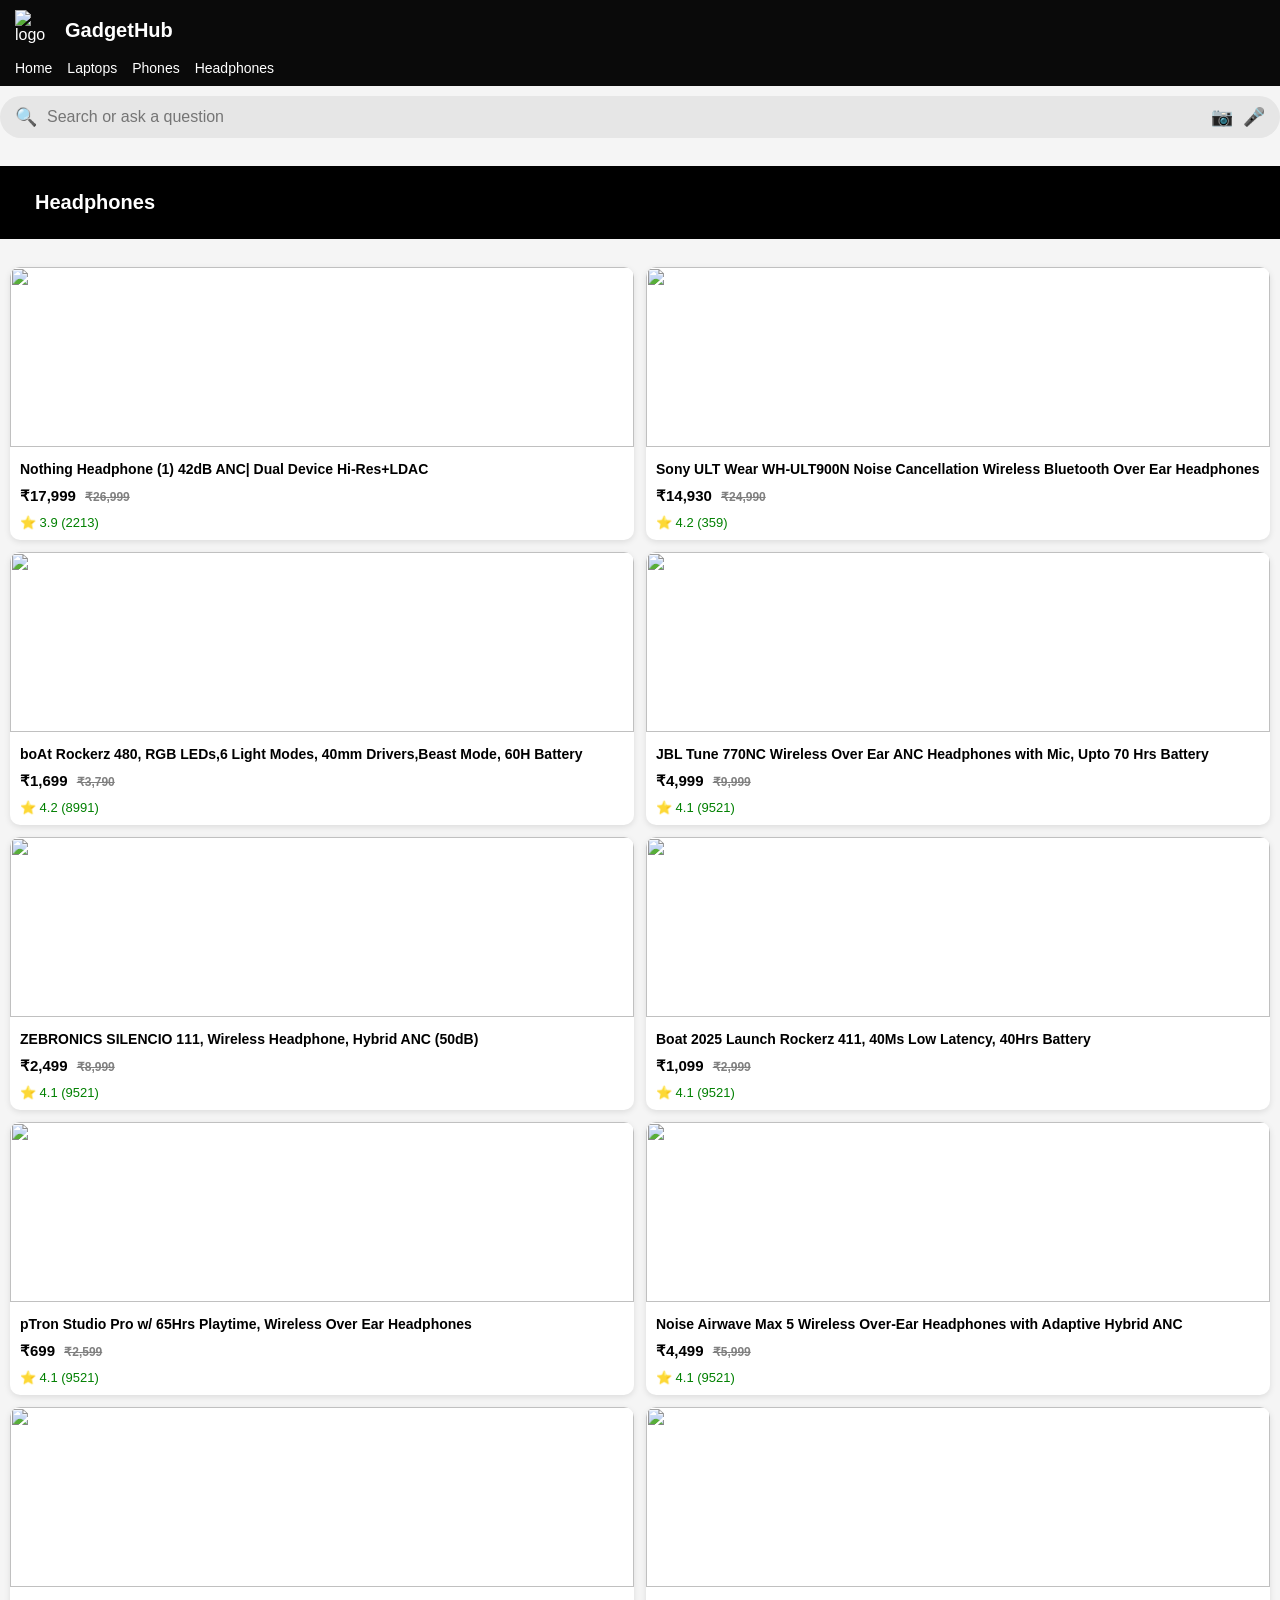
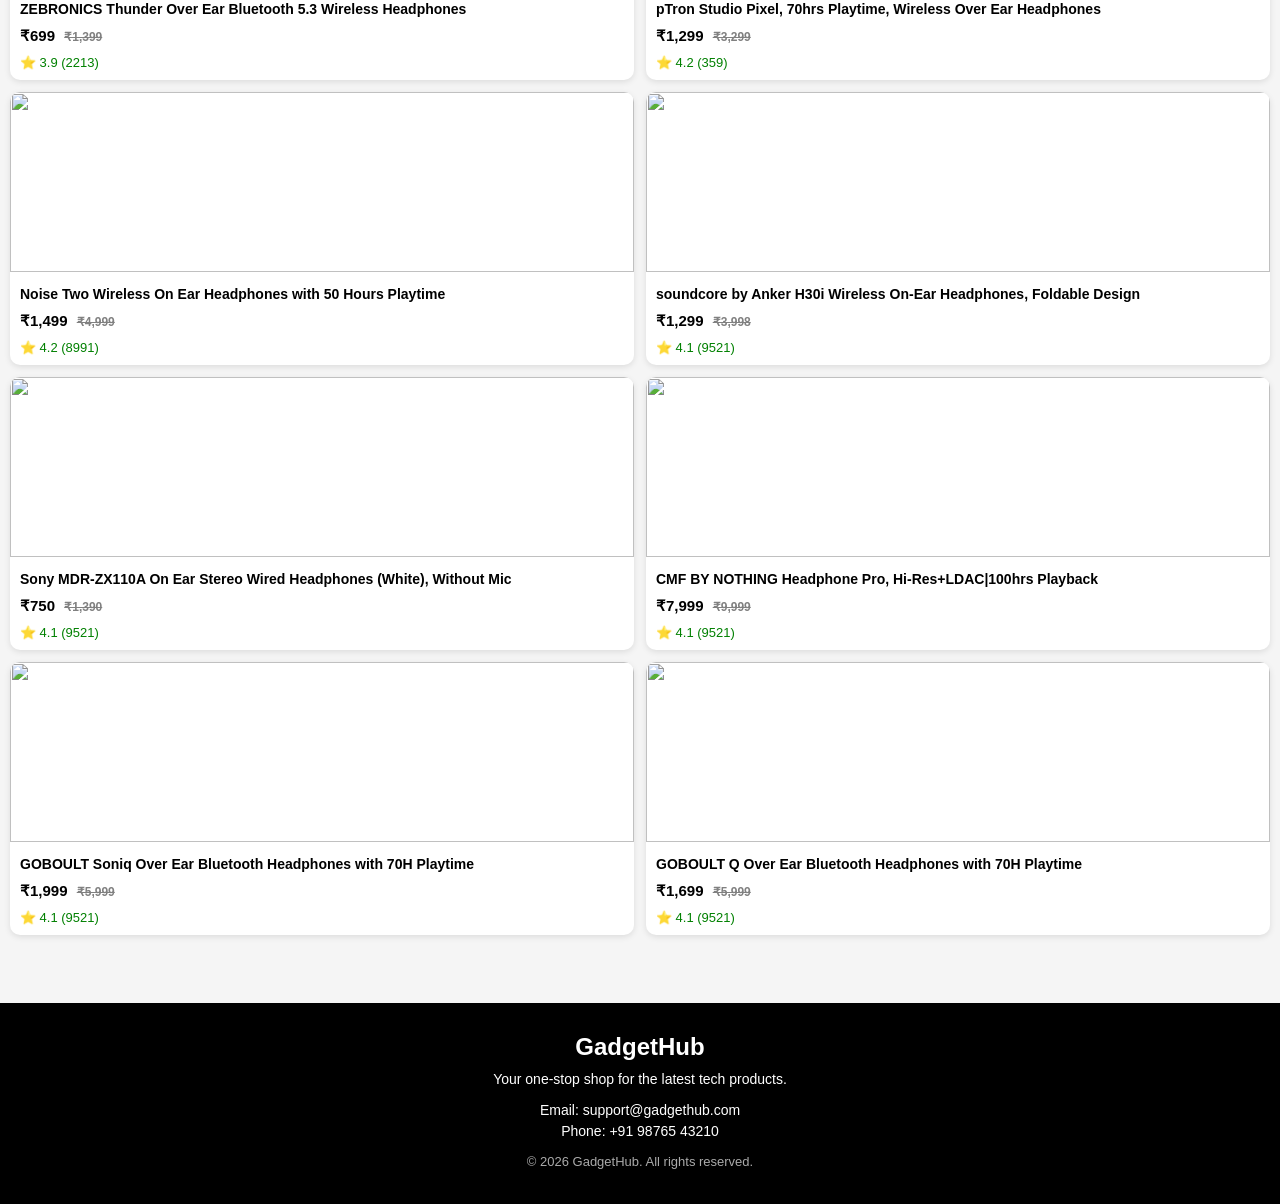
==== hphones.html @ 0cee2f6a "Add files via upload" ====
<!DOCTYPE html>
<html>
  <head>
    <meta charset="UTF-8">
    <meta name="viewpoint" content="width=device-width, initial-scale=1.0">
    <title>GadgetHub</title>
    <link rel="stylesheet" href="style.css">
  </head>
  <body>
  <header class="navbar">
    <div class="top-bar">
      <img src="images/logo.png" alt="logo">
      <h1>GadgetHub</h1>
    </div>
    <nav>
      <a href="index.html">Home</a>
      <a href="lap.html">Laptops</a>
      <a href="phones.html">Phones</a>
      <a href="hphones.html">Headphones</a>
    </nav>
  </header>
  <div class="search-wrapper">
    <div class="search-bar">
      <span class="icon">🔍</span>
      <input type="text" placeholder="Search or ask a question">
      <span class="icon">📷</span>
      <span class="icon">🎤</span>
    </div>
  </div>
  <br>
  <section class="lap">
    <h3>Headphones</h3>
  </section>
  <br>
  <div class="container">
    <a href="https://dl.flipkart.com/s/InLp1YNNNN" class="card">
      <img src="images/h1.png" alt="">
      <h3>Nothing Headphone (1) 42dB ANC| Dual Device Hi-Res+LDAC</h3>
      <p class="price">₹17,999 <span>₹26,999</span></p>
      <p class="rating">⭐ 3.9 (2213)</p>
    </a>

    <a href="https://amzn.in/d/0iYgbrPZ" class="card">
      <img src="images/h2.png" alt="">
      <h3>Sony ULT Wear WH-ULT900N Noise Cancellation Wireless Bluetooth Over Ear Headphones </h3>
      <p class="price">₹14,930 <span>₹24,990</span></p>
      <p class="rating">⭐ 4.2 (359)</p>
    </a>

    <a href="https://amzn.in/d/00sa8qSG" class="card">
      <img src="images/h3.png" alt="">
      <h3>boAt Rockerz 480, RGB LEDs,6 Light Modes, 40mm Drivers,Beast Mode, 60H Battery</h3>
      <p class="price">₹1,699 <span>₹3,790</span></p>
      <p class="rating">⭐ 4.2 (8991)</p>
    </a>

    <a href="https://amzn.in/d/0ebWjvim" class="card">
      <img src="images/h4.png" alt="">
      <h3>JBL Tune 770NC Wireless Over Ear ANC Headphones with Mic, Upto 70 Hrs Battery</h3>
      <p class="price">₹4,999 <span>₹9,999</span></p>
      <p class="rating">⭐ 4.1 (9521)</p>
    </a>
    
    <a href="https://amzn.in/d/0aN2cgRt" class="card">
      <img src="images/h5.png" alt="">
      <h3>ZEBRONICS SILENCIO 111, Wireless Headphone, Hybrid ANC (50dB)</h3>
      <p class="price">₹2,499 <span>₹8,999</span></p>
      <p class="rating">⭐ 4.1 (9521)</p>
    </a>
    
    <a href="https://amzn.in/d/0ee79Uye" class="card">
      <img src="images/h6.png" alt="">
      <h3>Boat 2025 Launch Rockerz 411, 40Ms Low Latency, 40Hrs Battery</h3>
      <p class="price">₹1,099 <span>₹2,999</span></p>
      <p class="rating">⭐ 4.1 (9521)</p>
    </a>
    
    <a href="https://amzn.in/d/0f0lTDDI" class="card">
      <img src="images/h7.png" alt="">
      <h3>pTron Studio Pro w/ 65Hrs Playtime, Wireless Over Ear Headphones</h3>
      <p class="price">₹699 <span>₹2,599</span></p>
      <p class="rating">⭐ 4.1 (9521)</p>
    </a>
    
    <a href="https://amzn.in/d/0imuKUgX" class="card">
      <img src="images/h8.png" alt="">
      <h3>Noise Airwave Max 5 Wireless Over-Ear Headphones with Adaptive Hybrid ANC</h3>
      <p class="price">₹4,499 <span>₹5,999</span></p>
      <p class="rating">⭐ 4.1 (9521)</p>
    </a>
    
    <a href="https://amzn.in/d/0j7NkLdL" class="card">
      <img src="images/h9.png" alt="">
      <h3>ZEBRONICS Thunder Over Ear Bluetooth 5.3 Wireless Headphones </h3>
      <p class="price">₹699 <span>₹1,399</span></p>
      <p class="rating">⭐ 3.9 (2213)</p>
    </a>

    <a href="https://amzn.in/d/03QUDl3s" class="card">
      <img src="images/h10.png" alt="">
      <h3>pTron Studio Pixel, 70hrs Playtime, Wireless Over Ear Headphones</h3>
      <p class="price">₹1,299 <span>₹3,299</span></p>
      <p class="rating">⭐ 4.2 (359)</p>
    </a>

    <a href="https://amzn.in/d/09NGCe3c" class="card">
      <img src="images/h11.png" alt="">
      <h3>Noise Two Wireless On Ear Headphones with 50 Hours Playtime</h3>
      <p class="price">₹1,499 <span>₹4,999</span></p>
      <p class="rating">⭐ 4.2 (8991)</p>
    </a>

    <a href="https://amzn.in/d/09EQmXiZ" class="card">
      <img src="images/h12.png" alt="">
      <h3>soundcore by Anker H30i Wireless On-Ear Headphones, Foldable Design</h3>
      <p class="price">₹1,299 <span>₹3,998</span></p>
      <p class="rating">⭐ 4.1 (9521)</p>
    </a>
    
    <a href="https://amzn.in/d/04qWmv3U" class="card">
      <img src="images/h13.png" alt="">
      <h3>Sony MDR-ZX110A On Ear Stereo Wired Headphones (White), Without Mic</h3>
      <p class="price">₹750 <span>₹1,390</span></p>
      <p class="rating">⭐ 4.1 (9521)</p>
    </a>
    
    <a href="https://amzn.in/d/01koR1TC" class="card">
      <img src="images/h14.png" alt="">
      <h3>CMF BY NOTHING Headphone Pro, Hi-Res+LDAC|100hrs Playback</h3>
      <p class="price">₹7,999 <span>₹9,999</span></p>
      <p class="rating">⭐ 4.1 (9521)</p>
    </a>
    
    <a href="https://amzn.in/d/0aGpU3lr" class="card">
      <img src="images/h15.png" alt="">
      <h3>GOBOULT Soniq Over Ear Bluetooth Headphones with 70H Playtime</h3>
      <p class="price">₹1,999 <span>₹5,999</span></p>
      <p class="rating">⭐ 4.1 (9521)</p>
    </a>
    
    <a href="https://amzn.in/d/07O27MwJ" class="card">
      <img src="images/h16.png" alt="">
      <h3>GOBOULT Q Over Ear Bluetooth Headphones with 70H Playtime</h3>
      <p class="price">₹1,699 <span>₹5,999</span></p>
      <p class="rating">⭐ 4.1 (9521)</p>
    </a>

  </div>
  <br>
  
  <footer class="footer">
    <div class="footer-content">
      <h2>GadgetHub</h2>
      <p>Your one-stop shop for the latest tech products.</p>

      <div class="contact">
        <p>Email: support@gadgethub.com</p>
        <p>Phone: +91 98765 43210</p>
      </div>

      <p class="copyright">© 2026 GadgetHub. All rights reserved.
      </p>
    </div>
  </footer>
  </body>
</html>
---- style.css ----
/* RESET */
* {
  margin: 0;
  padding: 0;
  box-sizing: border-box;
  font-family: Arial, sans-serif;
}

/* BODY */
body {
  background: #f5f5f5;
}

/* NAVBAR */
/* NAVBAR (stack items vertically) */
.navbar {
  display: flex;
  flex-direction: column; /* 👈 this moves nav below */
  background: #0a0a0a;
  color: white;
  padding: 10px 15px;
}

/* LOGO + NAME IN ONE LINE */
.top-bar {
  display: flex;
  align-items: center;
  gap: 10px;
}

/* LOGO IMAGE */
.top-bar img {
  width: 40px;
  height: 40px;
}

/* TITLE */
.top-bar h1 {
  font-size: 20px;
}

/* NAVIGATION BELOW */
.navbar nav {
  margin-top: 10px;
  display: flex;
  gap: 15px;
}

/* LINKS */
.navbar nav a {
  color: white;
  text-decoration: none;
  font-size: 14px;
}

.navbar nav a:hover {
  text-decoration: underline;
}

/* SEARCH BAR */
/* FULL WIDTH SEARCH BAR */
/* WRAPPER */
.search-bar {
  display: flex;
  align-items: center;
  gap: 10px;

  width: 100%;
  padding: 10px 15px;

  background: #e6e6e6; /* light gray like image */
  border-radius: 40px;

  margin: 10px 0;
}

/* INPUT */
.search-bar input {
  flex: 1;                /* takes all space */
  border: none;
  background: transparent;
  outline: none;
  font-size: 16px;
}

/* ICONS */
.icon {
  font-size: 18px;
  color: #333;
  cursor: pointer;
}

/* RESET (optional but good practice) */
* {
  margin: 0;
  padding: 0;
  box-sizing: border-box;
}

/* HERO SECTION */
.hero {
  position: relative;
  width: 100%;
  height: 400px;
  overflow: hidden;
}

/* SLIDES */
.hero .slide {
  position: absolute;
  width: 100%;
  height: 100%;
  top: 0;
  left: 0;
  background-size: cover;
  background-position: center;
  opacity: 0;
  animation: slideshow 36s infinite;
  z-index: 1;
}

/* SLIDE IMAGES */
.hero .slide:nth-child(1) { background-image: url("images/l5.png"); animation-delay: 0s; }
.hero .slide:nth-child(2) { background-image: url("images/l6.png"); animation-delay: 4s; }
.hero .slide:nth-child(3) { background-image: url("images/l7.png"); animation-delay: 8s; }
.hero .slide:nth-child(4) { background-image: url("images/p5.png"); animation-delay: 12s; }
.hero .slide:nth-child(5) { background-image: url("images/p6.png"); animation-delay: 16s; }
.hero .slide:nth-child(6) { background-image: url("images/p7.png"); animation-delay: 20s; }
.hero .slide:nth-child(7) { background-image: url("images/h5.png"); animation-delay: 24s; }
.hero .slide:nth-child(8) { background-image: url("images/h6.png"); animation-delay: 28s; }
.hero .slide:nth-child(9) { background-image: url("images/h7.png"); animation-delay: 32s; }

/* SLIDESHOW ANIMATION */
@keyframes slideshow {
  0%   { opacity: 0; }
  5%   { opacity: 1; }
  15%  { opacity: 1; }
  20%  { opacity: 0; }
  100% { opacity: 0; }
}

/* BLACK TINT OVERLAY */
.hero::after {
  content: "";
  position: absolute;
  width: 100%;
  height: 100%;
  top: 0;
  left: 0;
  background: rgba(0, 0, 0, 0.5); /* adjust brightness here */
  z-index: 2;
}

/* HERO CONTENT (TEXT + BUTTON) */
.hero-content {
  position: absolute;
  top: 50%;
  left: 50%;
  transform: translate(-50%, -50%);
  z-index: 3;
  text-align: center;
  color: white;
}

/* HEADING */
.hero-content h2 {
  font-size: 36px;
  margin-bottom: 15px;
  font-weight: bold;
}

/* BUTTON */
.btn {
  display: inline-block;
  padding: 10px 20px;
  background-color: #ff6600;
  color: white;
  text-decoration: none;
  border-radius: 5px;
  font-size: 16px;
  transition: 0.3s ease;
}

.btn:hover {
  background-color: #e65c00;
}

/* OPTIONAL: Smooth zoom effect */
.hero .slide {
  animation: slideshow 36s infinite, zoom 36s infinite;
}

@keyframes zoom {
  from { transform: scale(1); }
  to { transform: scale(1.1); }
}

/* CATEGORIES */
.categories {
  display: grid;
  grid-template-columns: repeat(4, 1fr);
  gap: 10px;
  padding: 15px;
}

.categories .card {
  background: white;
  text-align: center;
  padding: 15px;
  border-radius: 8px;
  text-decoration: none;
  color: black;
  font-weight: bold;
  box-shadow: 0 2px 5px rgba(0,0,0,0.1);
}

.categories .card:hover {
  background: #eaeaea;
}

/* SECTION HEADINGS */
section h2,
section h3 {
  padding: 10px 15px;
}

.lap {
  background-color: black;
  display: flex;                  /* puts items in a row */
  justify-content: space-between; /* pushes left & right */
  align-items: center;            /* vertical alignment */
  padding: 15px 20px;
}

.lap h3 {
  font-size: 20px;
  color: white;
  margin: 0; /* removes extra spacing */
}

.phones {
  background-color: black;
  display: flex;                  /* puts items in a row */
  justify-content: space-between; /* pushes left & right */
  align-items: center;            /* vertical alignment */
  padding: 15px 20px;
}

.phones h3 {
  font-size: 20px;
  color: white;
  margin: 0; /* removes extra spacing */
}

.see_more {
  background-color: white;  /* FIXED (#white is invalid) */
  color: black;             /* better contrast */
  text-decoration: none;
  padding: 8px 15px;
  border-radius: 5px;
  font-size: 14px;
}

.see_more:hover {
  background-color: #ddd;
}

.headphones {
  background-color: black;
  display: flex;                  /* puts items in a row */
  justify-content: space-between; /* pushes left & right */
  align-items: center;            /* vertical alignment */
  padding: 15px 20px;
}

.headphones h3 {
  font-size: 20px;
  color: white;
  margin: 0; /* removes extra spacing */
}

/* PRODUCT GRID */
.container {
  display: grid;
  grid-template-columns: repeat(2, 1fr);
  gap: 12px;
  padding: 10px;
}

/* PRODUCT CARD */
.card {
  display: block;
  background: white;
  border-radius: 10px;
  overflow: hidden;
  text-decoration: none;
  color: black;
  box-shadow: 0 2px 6px rgba(0,0,0,0.1);
  transition: 0.2s;
}

.card:hover {
  transform: scale(1.03);
}

/* IMAGE */
.card img {
  width: 100%;
  height: 180px;
  object-fit: cover;
}

/* TITLE */
.card h3 {
  font-size: 14px;
  margin: 10px;
}

/* PRICE */
.price {
  margin: 0 10px;
  font-weight: bold;
  font-size: 15px;
}

.price span {
  text-decoration: line-through;
  color: gray;
  font-size: 12px;
  margin-left: 5px;
}

/* RATING */
.rating {
  margin: 10px;
  font-size: 13px;
  color: green;
}

/* MOBILE */
@media (max-width: 600px) {
  .categories {
    grid-template-columns: repeat(2, 1fr);
  }

  .search-box input {
    width: 100px;
  }
}

/*Footer*/
.footer {
  background-color: black;
  color: white;
  padding: 30px 20px;
  text-align: center;
  margin-top: 40px;
}

.footer h2 {
  margin-bottom: 10px;
  font-size: 24px;
}

.footer p {
  margin: 5px 0;
  font-size: 14px;
}

.contact {
  margin: 15px 0;
}

.footer .copyright {
  margin-top: 15px;
  font-size: 13px;
  color: #aaa;
}
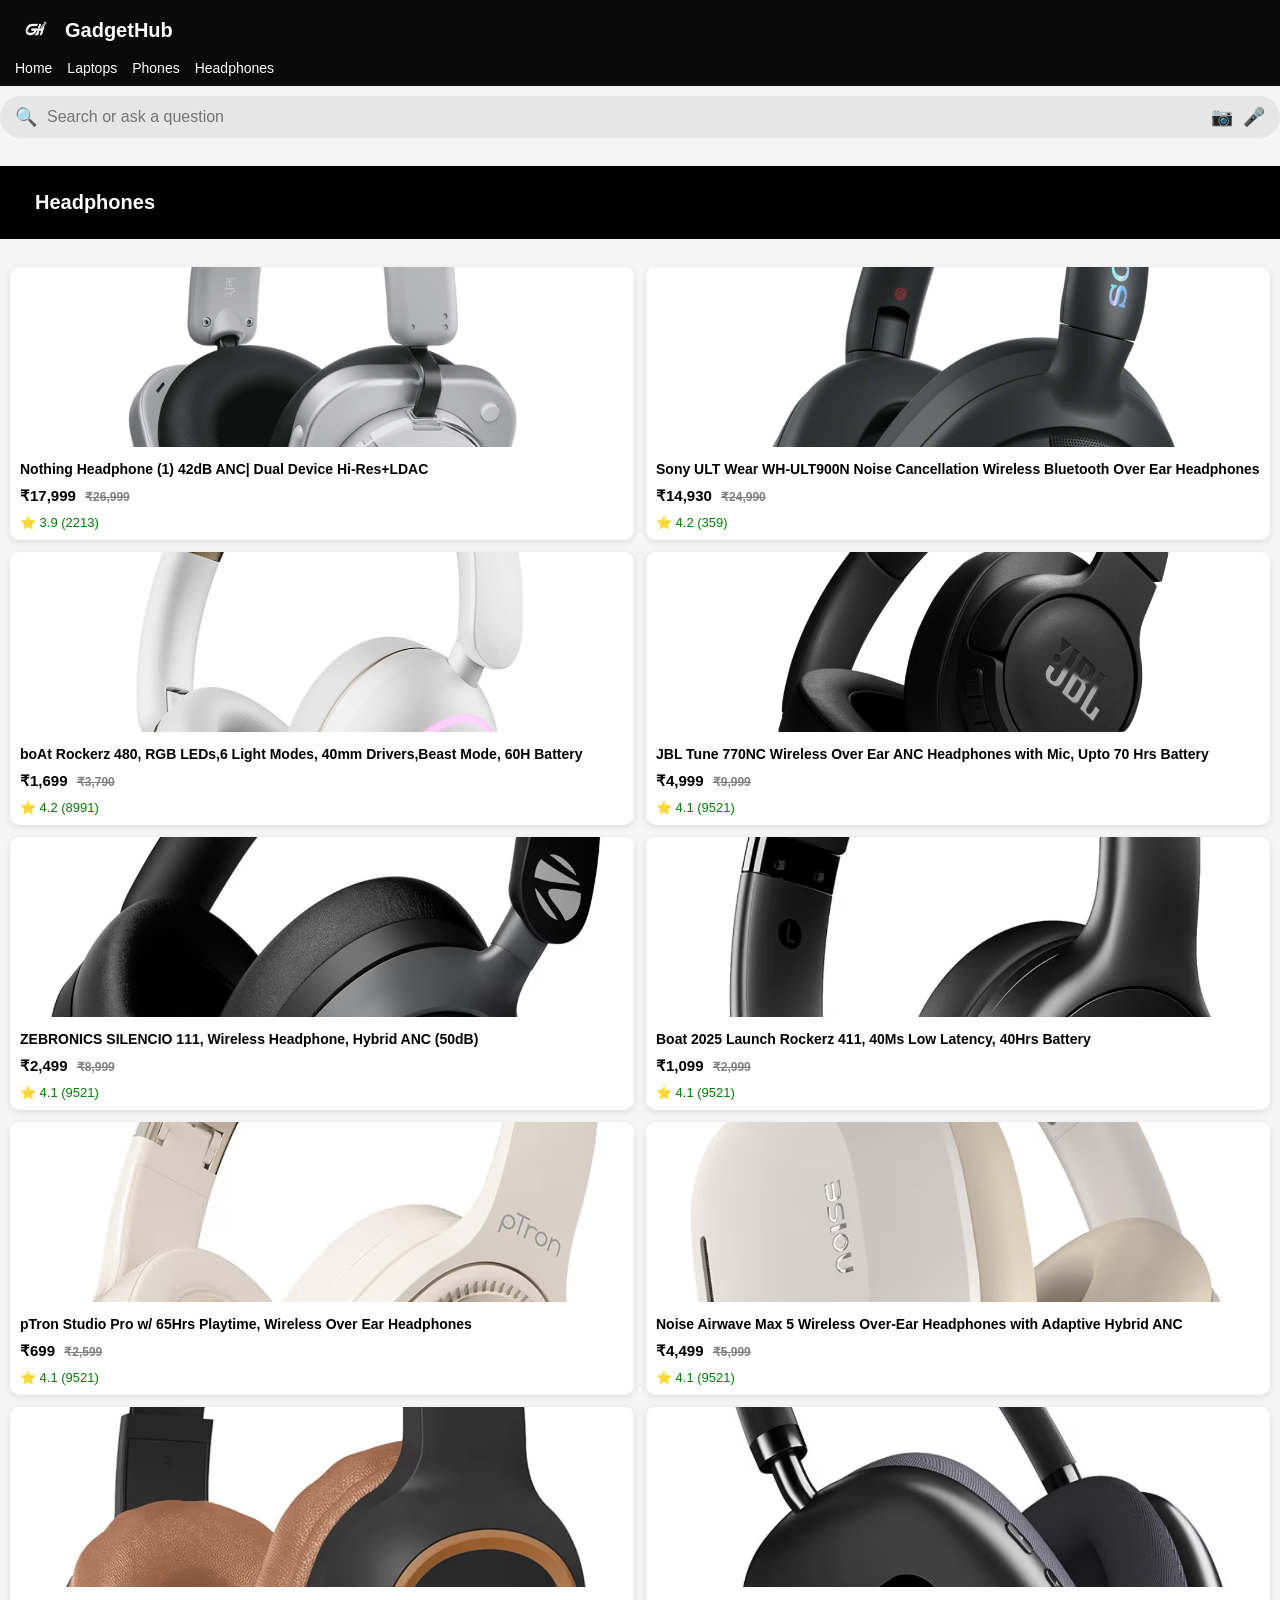
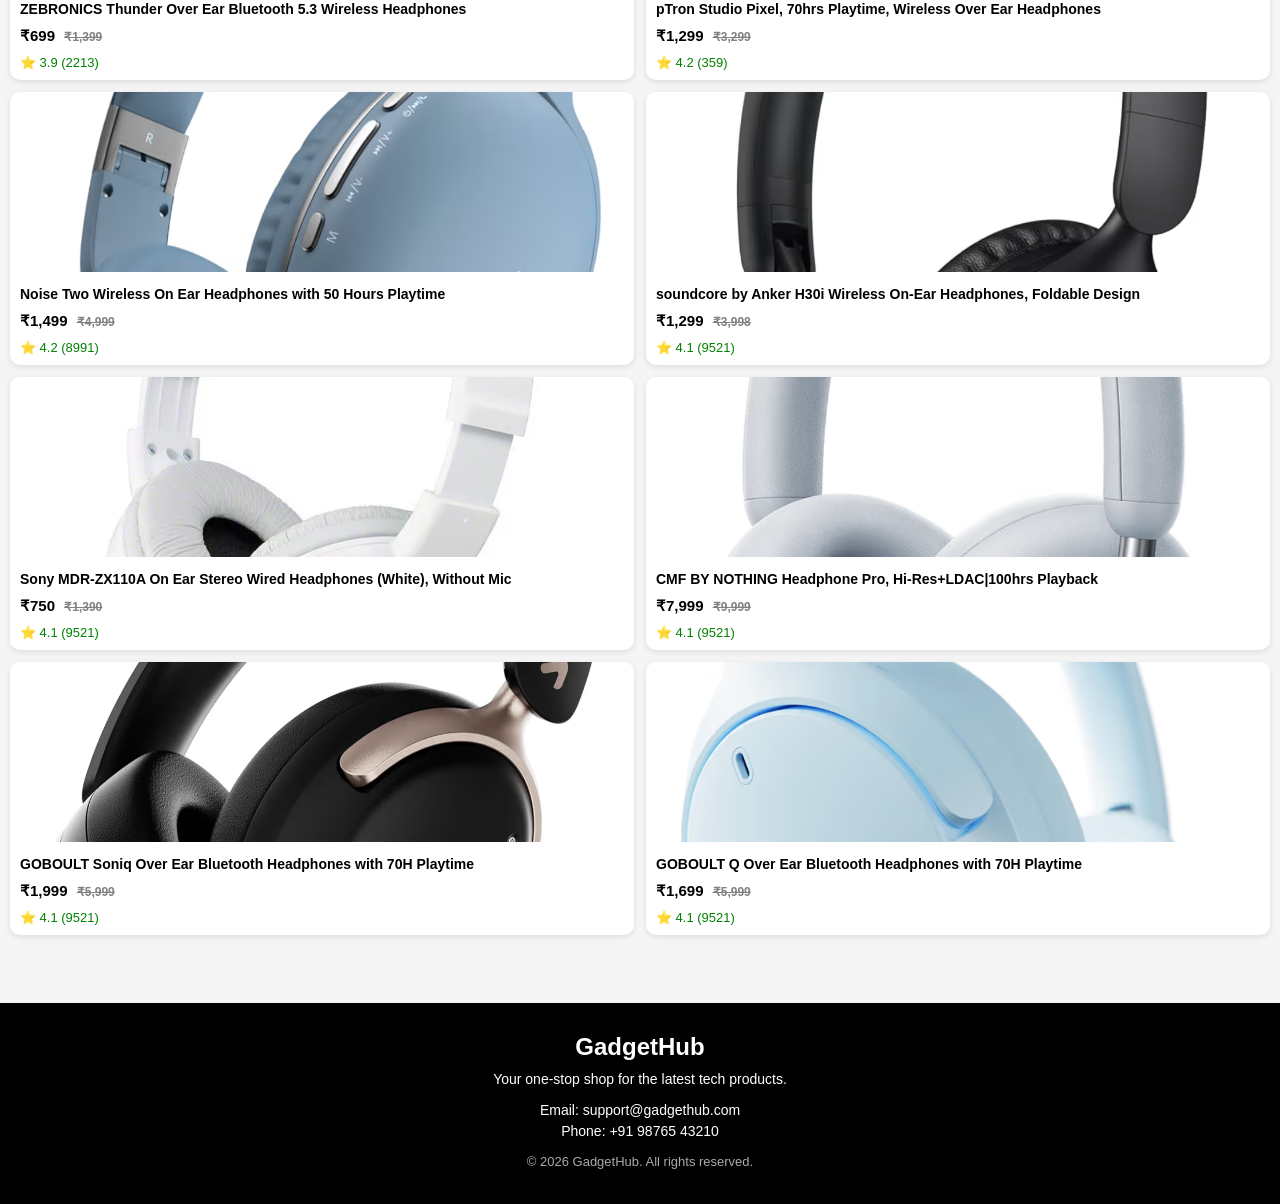
==== commit 62e1f600: "Fix links to Laptops and Phones pages" ====
--- a/hphones.html
+++ b/hphones.html
@@ -14,8 +14,8 @@
     </div>
     <nav>
       <a href="index.html">Home</a>
-      <a href="lap.html">Laptops</a>
-      <a href="phones.html">Phones</a>
+      <a href="Lap.html">Laptops</a>
+      <a href="Phones.html">Phones</a>
       <a href="hphones.html">Headphones</a>
     </nav>
   </header>
@@ -163,4 +163,4 @@
     </div>
   </footer>
   </body>
-</html>+</html>
